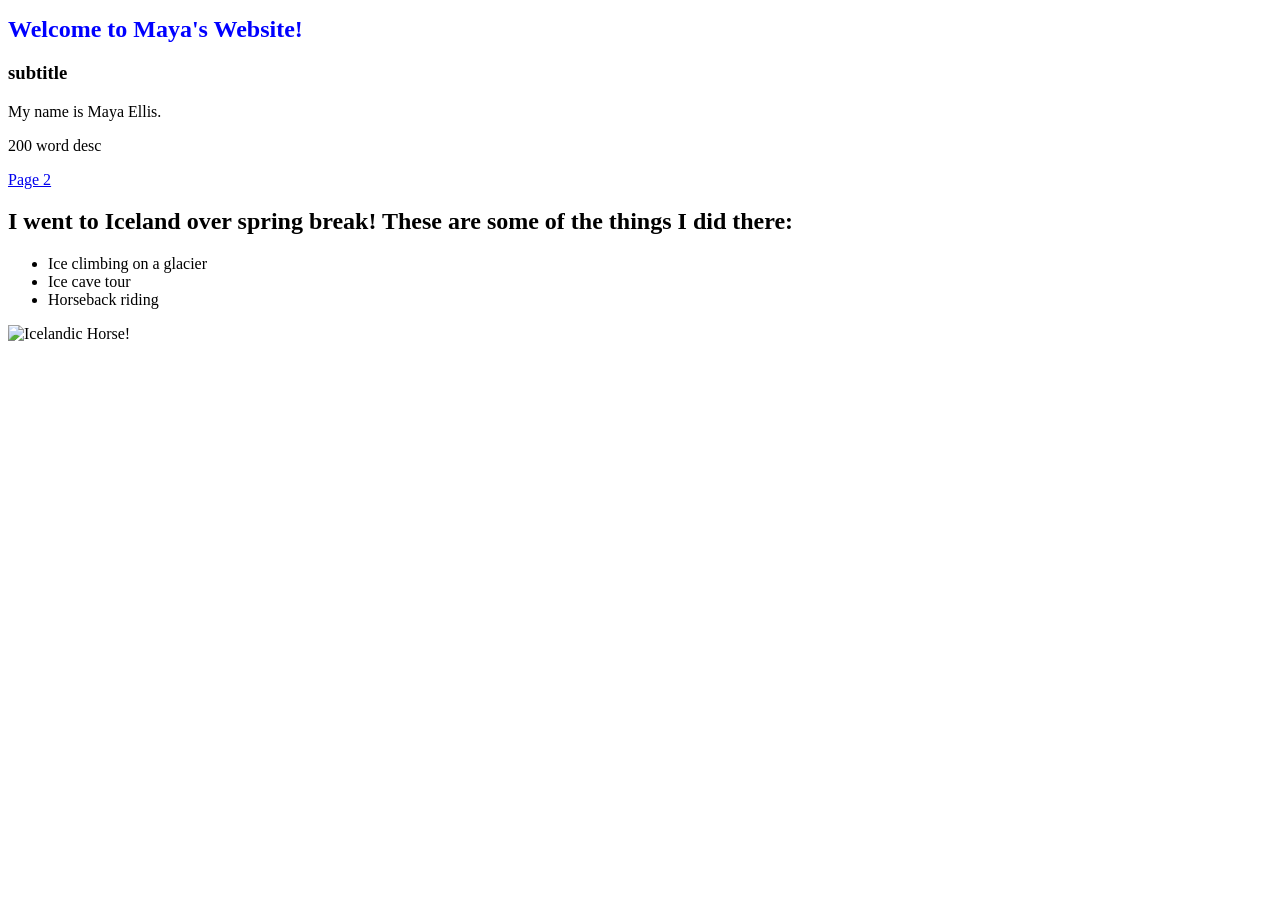
==== index.html @ 6cfb8e9b "Add initial HTML structure for Maya's website" ====
<!DOCTYPE html>
<html lang="en">
<head>
    <meta charset="UTF-8">
    <meta name="viewport" content="width=device-width, initial-scale=1.0">
    <title>My website</title>
    <link rel="stylesheet" href="style.css">
</head>
<body>
    <h1 style="font-size: 24px; color: blue;">Welcome to Maya's Website!</h1>

    <h3>subtitle</h3>


    <p id = 'main'>My name is Maya Ellis.</p>

    <p>200 word desc</p>

    <p class = 'link'><a href="test.html">Page 2</a></p>

    <h2>I went to Iceland over spring break! These are some of the things I did there:</h2>
  
    <ul>
        <li>Ice climbing on a glacier</li>
        <li>Ice cave tour</li>
        <li>Horseback riding</li>
    </ul>

    <img src="https://upload.wikimedia.org/wikipedia/commons/e/e6/IcelandicHorseInWinter.jpg" 
    alt="Icelandic Horse!" width = 500>
</body>
</html>
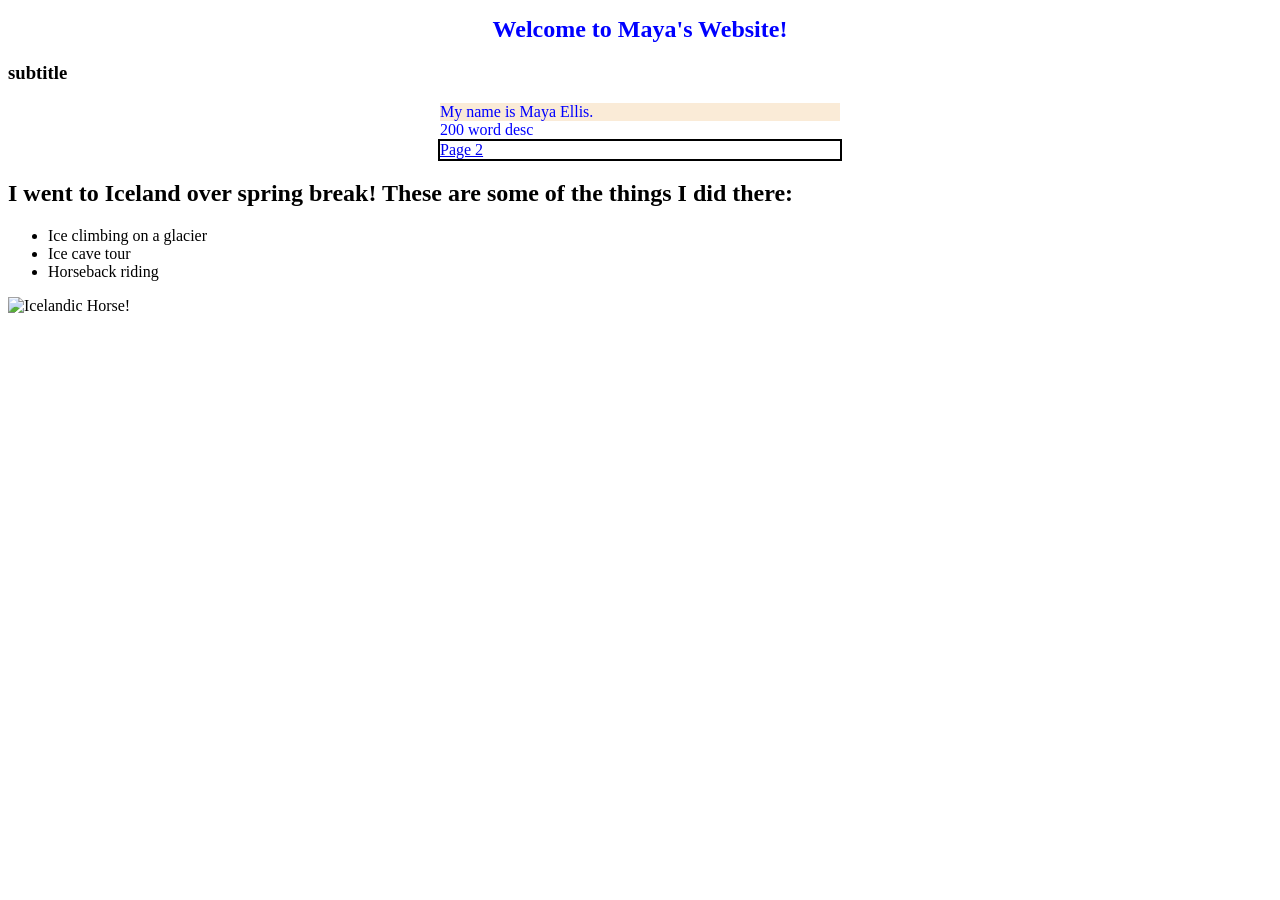
==== commit 104633dd: "Update link to Page 2 in index.html" ====
--- a/index.html
+++ b/index.html
@@ -16,7 +16,7 @@
 
     <p>200 word desc</p>
 
-    <p class = 'link'><a href="test.html">Page 2</a></p>
+    <p class = 'link'><a href="page2.html">Page 2</a></p>
 
     <h2>I went to Iceland over spring break! These are some of the things I did there:</h2>
   
--- a/style.css
+++ b/style.css
@@ -0,0 +1,18 @@
+h1 {
+    text-align: center;
+}
+
+p {
+    width: 400px;
+    margin: 0 auto;
+    color: blue
+}
+
+#main {
+    color: blue;
+    background-color: antiquewhite;
+}
+
+.link {
+    border: 2px solid black
+}
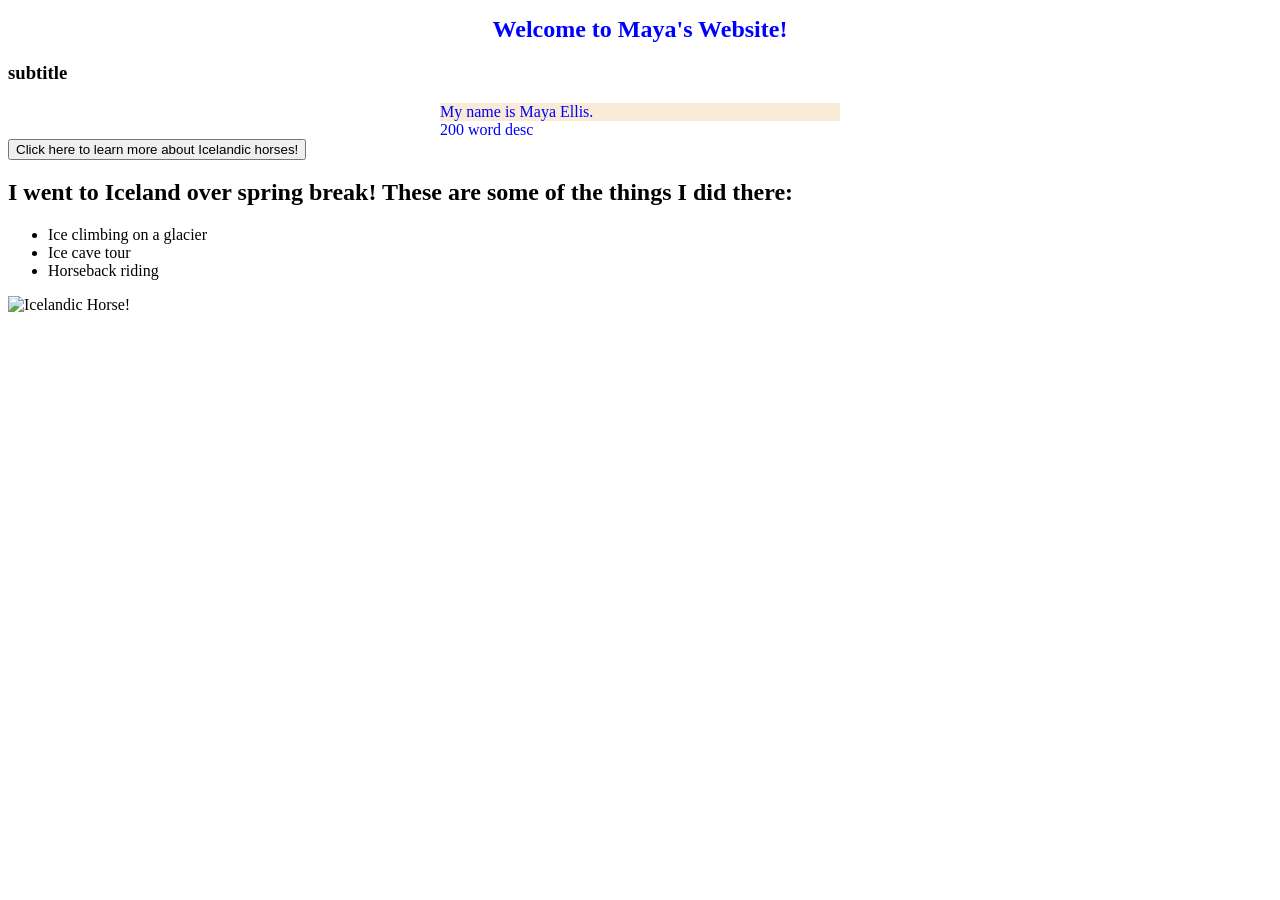
==== commit 6f405e31: "Replace link with button for navigation to Page 2" ====
--- a/index.html
+++ b/index.html
@@ -16,7 +16,13 @@
 
     <p>200 word desc</p>
 
-    <p class = 'link'><a href="page2.html">Page 2</a></p>
+    <button id = 'navigateButton'>Click here to learn more about Icelandic horses!</button>
+    <script>
+        const navigateButton = document.getElementById('navigateButton')
+        navigateButton.addEventListener('click', function(){
+            window.location.href = 'page2.html'
+        })
+    </script>
 
     <h2>I went to Iceland over spring break! These are some of the things I did there:</h2>
   
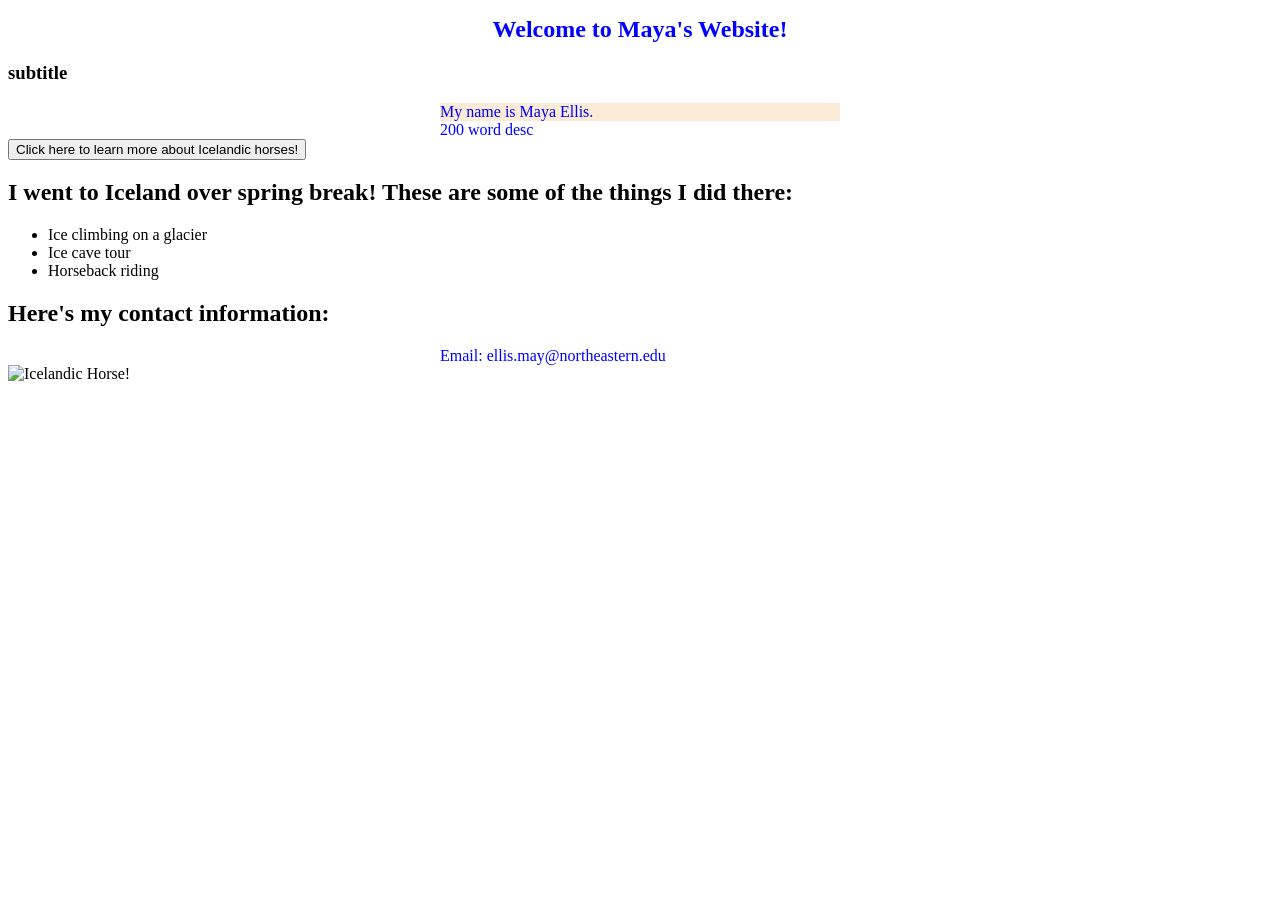
==== commit e60c055c: "Add contact information to index.html Added contact information section with email." ====
--- a/index.html
+++ b/index.html
@@ -32,6 +32,9 @@
         <li>Horseback riding</li>
     </ul>
 
+    <h2>Here's my contact information:</h2>
+    <p>Email: ellis.may@northeastern.edu</p>
+
     <img src="https://upload.wikimedia.org/wikipedia/commons/e/e6/IcelandicHorseInWinter.jpg" 
     alt="Icelandic Horse!" width = 500>
 </body>
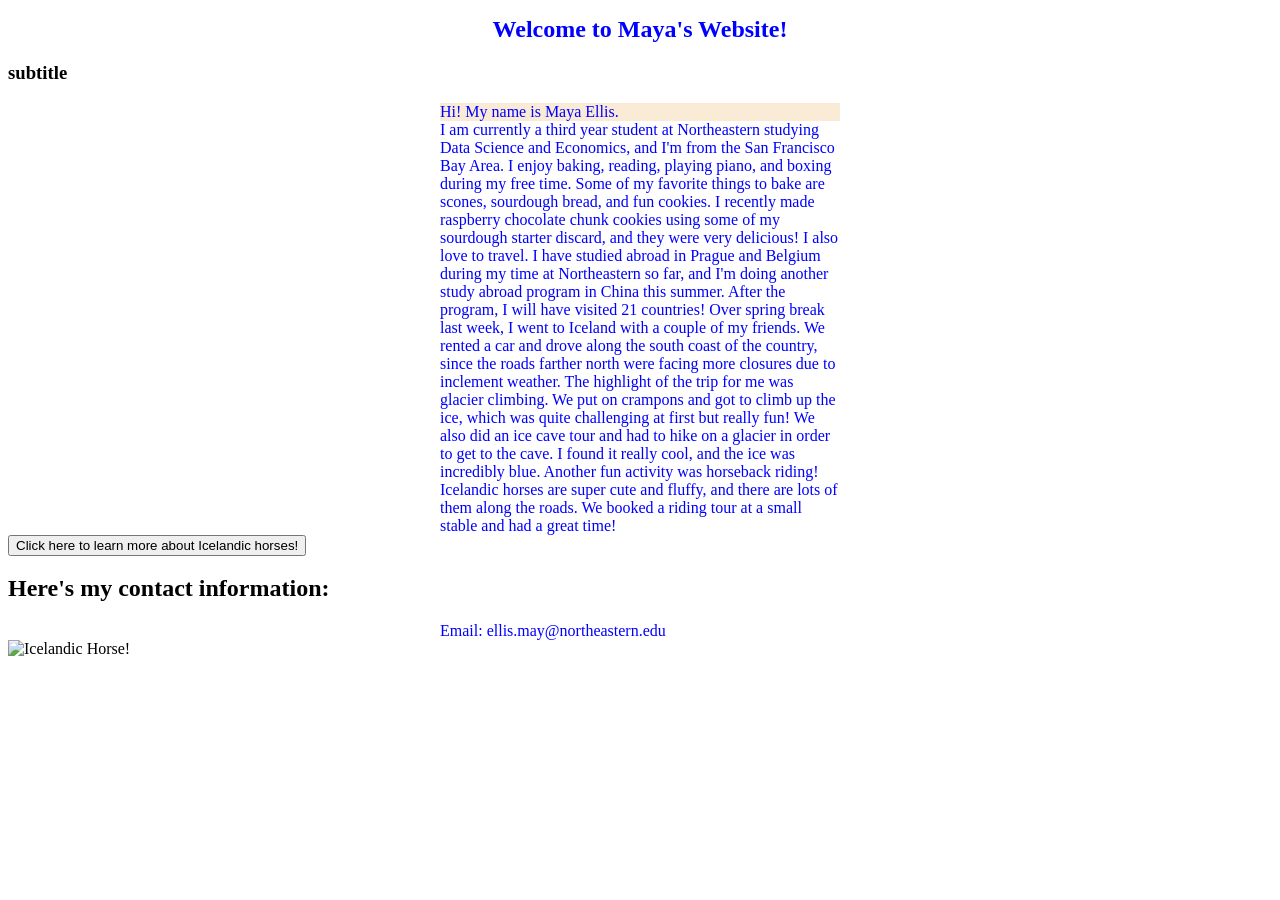
==== commit a5853149: "Revise personal description and travel details Updated personal introduction and added detailed trav" ====
--- a/index.html
+++ b/index.html
@@ -12,9 +12,14 @@
     <h3>subtitle</h3>
 
 
-    <p id = 'main'>My name is Maya Ellis.</p>
+    <p id = 'main'>Hi! My name is Maya Ellis.</p>
 
-    <p>200 word desc</p>
+    <p>I am currently a third year student at Northeastern studying Data Science and Economics, and I'm from the San Francisco Bay Area.
+    I enjoy baking, reading, playing piano, and boxing during my free time. Some of my favorite things to bake are scones, sourdough bread, and fun cookies. I recently made raspberry chocolate chunk cookies using some of my sourdough starter discard, and they were very delicious! 
+    I also love to travel. I have studied abroad in Prague and Belgium during my time at Northeastern so far, and I'm doing another study abroad program in China this summer. After the program, I will have visited 21 countries! Over spring break last week, I went to Iceland with a couple of my friends.
+    We rented a car and drove along the south coast of the country, since the roads farther north were facing more closures due to inclement weather. The highlight of the trip for me was glacier climbing. We put on crampons and got to climb up the ice, which was quite challenging at first but really fun!
+    We also did an ice cave tour and had to hike on a glacier in order to get to the cave. I found it really cool, and the ice was incredibly blue. Another fun activity was horseback riding! Icelandic horses are super cute and fluffy, and there are lots of them along the roads. We booked a riding tour at a small stable and had a great time!
+    </p>
 
     <button id = 'navigateButton'>Click here to learn more about Icelandic horses!</button>
     <script>
@@ -24,14 +29,6 @@
         })
     </script>
 
-    <h2>I went to Iceland over spring break! These are some of the things I did there:</h2>
-  
-    <ul>
-        <li>Ice climbing on a glacier</li>
-        <li>Ice cave tour</li>
-        <li>Horseback riding</li>
-    </ul>
-
     <h2>Here's my contact information:</h2>
     <p>Email: ellis.may@northeastern.edu</p>
 
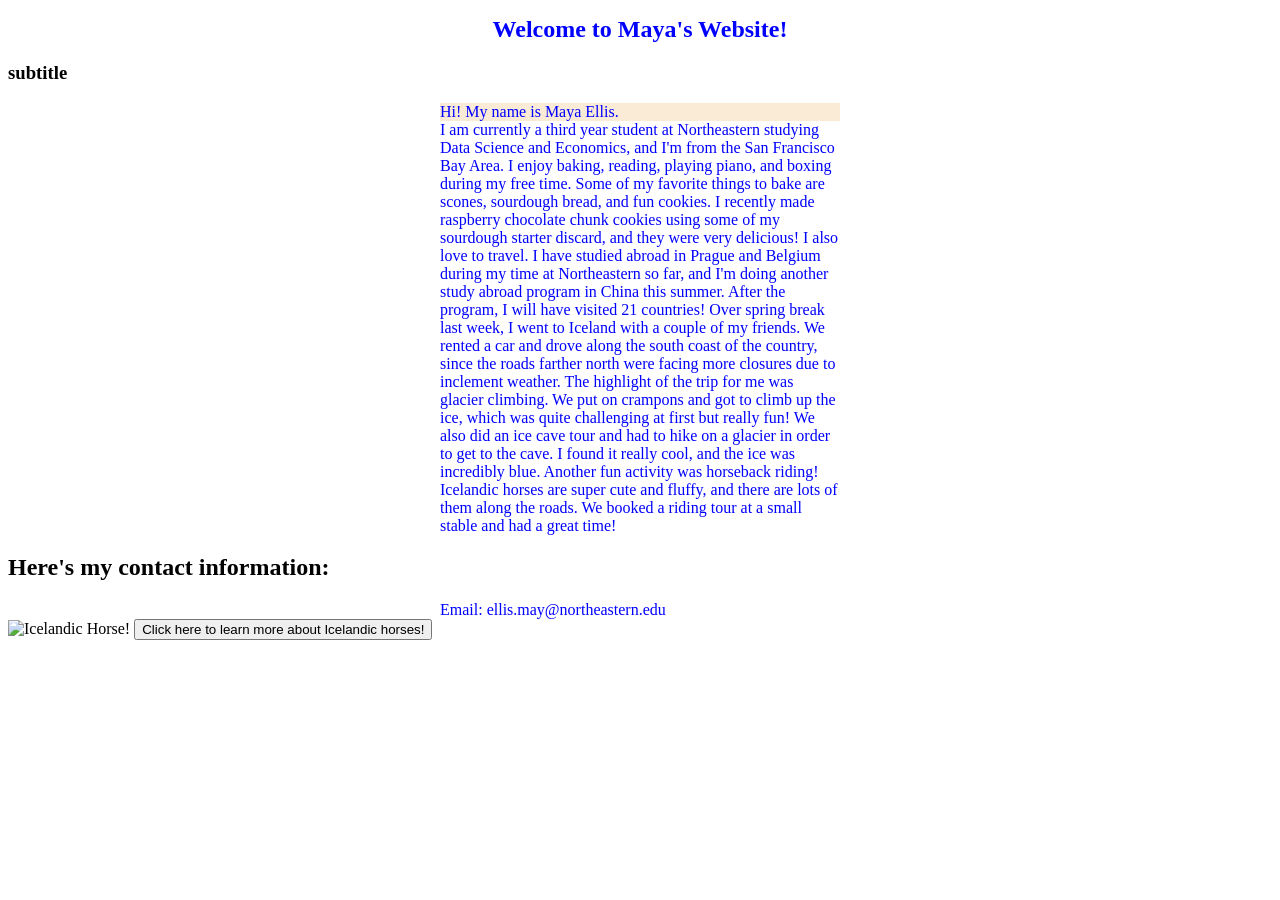
==== commit 063e7c33: "Add contact information and image to index.html" ====
--- a/index.html
+++ b/index.html
@@ -21,6 +21,12 @@
     We also did an ice cave tour and had to hike on a glacier in order to get to the cave. I found it really cool, and the ice was incredibly blue. Another fun activity was horseback riding! Icelandic horses are super cute and fluffy, and there are lots of them along the roads. We booked a riding tour at a small stable and had a great time!
     </p>
 
+    <h2>Here's my contact information:</h2>
+    <p>Email: ellis.may@northeastern.edu</p>
+
+    <img src="https://upload.wikimedia.org/wikipedia/commons/e/e6/IcelandicHorseInWinter.jpg" 
+    alt="Icelandic Horse!" width = 500>
+
     <button id = 'navigateButton'>Click here to learn more about Icelandic horses!</button>
     <script>
         const navigateButton = document.getElementById('navigateButton')
@@ -28,11 +34,5 @@
             window.location.href = 'page2.html'
         })
     </script>
-
-    <h2>Here's my contact information:</h2>
-    <p>Email: ellis.may@northeastern.edu</p>
-
-    <img src="https://upload.wikimedia.org/wikipedia/commons/e/e6/IcelandicHorseInWinter.jpg" 
-    alt="Icelandic Horse!" width = 500>
 </body>
 </html>
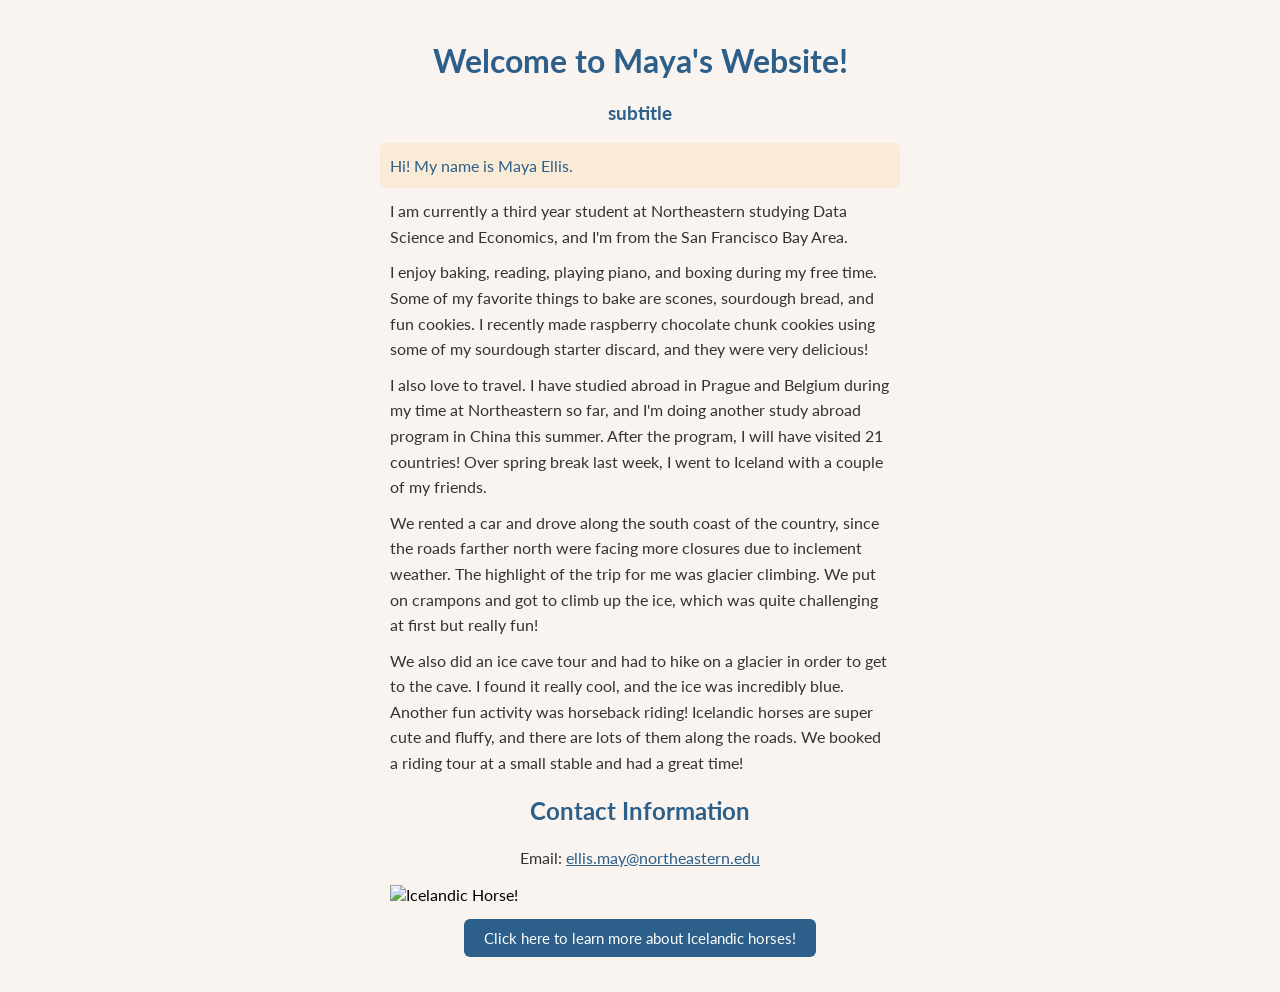
==== commit 8732c08c: "Revise title and enhance contact information layout Updated the title and structured the contact inf" ====
--- a/index.html
+++ b/index.html
@@ -3,26 +3,27 @@
 <head>
     <meta charset="UTF-8">
     <meta name="viewport" content="width=device-width, initial-scale=1.0">
-    <title>My website</title>
+    <title>Maya's Website</title>
     <link rel="stylesheet" href="style.css">
 </head>
 <body>
-    <h1 style="font-size: 24px; color: blue;">Welcome to Maya's Website!</h1>
+    <h1>Welcome to Maya's Website!</h1>
 
     <h3>subtitle</h3>
 
 
     <p id = 'main'>Hi! My name is Maya Ellis.</p>
 
-    <p>I am currently a third year student at Northeastern studying Data Science and Economics, and I'm from the San Francisco Bay Area.
-    I enjoy baking, reading, playing piano, and boxing during my free time. Some of my favorite things to bake are scones, sourdough bread, and fun cookies. I recently made raspberry chocolate chunk cookies using some of my sourdough starter discard, and they were very delicious! 
-    I also love to travel. I have studied abroad in Prague and Belgium during my time at Northeastern so far, and I'm doing another study abroad program in China this summer. After the program, I will have visited 21 countries! Over spring break last week, I went to Iceland with a couple of my friends.
-    We rented a car and drove along the south coast of the country, since the roads farther north were facing more closures due to inclement weather. The highlight of the trip for me was glacier climbing. We put on crampons and got to climb up the ice, which was quite challenging at first but really fun!
-    We also did an ice cave tour and had to hike on a glacier in order to get to the cave. I found it really cool, and the ice was incredibly blue. Another fun activity was horseback riding! Icelandic horses are super cute and fluffy, and there are lots of them along the roads. We booked a riding tour at a small stable and had a great time!
-    </p>
+    <p>I am currently a third year student at Northeastern studying Data Science and Economics, and I'm from the San Francisco Bay Area.</p>
+    <p>I enjoy baking, reading, playing piano, and boxing during my free time. Some of my favorite things to bake are scones, sourdough bread, and fun cookies. I recently made raspberry chocolate chunk cookies using some of my sourdough starter discard, and they were very delicious!</p>
+    <p>I also love to travel. I have studied abroad in Prague and Belgium during my time at Northeastern so far, and I'm doing another study abroad program in China this summer. After the program, I will have visited 21 countries! Over spring break last week, I went to Iceland with a couple of my friends.</p>
+    <p>We rented a car and drove along the south coast of the country, since the roads farther north were facing more closures due to inclement weather. The highlight of the trip for me was glacier climbing. We put on crampons and got to climb up the ice, which was quite challenging at first but really fun!</p>
+    <p>We also did an ice cave tour and had to hike on a glacier in order to get to the cave. I found it really cool, and the ice was incredibly blue. Another fun activity was horseback riding! Icelandic horses are super cute and fluffy, and there are lots of them along the roads. We booked a riding tour at a small stable and had a great time!</p>
 
-    <h2>Here's my contact information:</h2>
-    <p>Email: ellis.may@northeastern.edu</p>
+    <div class="contact-section">
+        <h2>Contact Information</h2>
+        <p>Email: <a href="mailto:ellis.may@northeastern.edu">ellis.may@northeastern.edu</a></p>
+    </div>
 
     <img src="https://upload.wikimedia.org/wikipedia/commons/e/e6/IcelandicHorseInWinter.jpg" 
     alt="Icelandic Horse!" width = 500>
--- a/style.css
+++ b/style.css
@@ -1,18 +1,71 @@
+@import url('https://fonts.googleapis.com/css2?family=Lato:wght@400;700&display=swap');
+
+body {
+    font-family: 'Lato', sans-serif;
+    background-color: #f9f4ef;
+    margin: 0;
+    padding: 20px;
+}
+
 h1 {
     text-align: center;
+    color: #2c5f8a;
+}
+
+h2, h3, h4 {
+    text-align: center;
+    color: #2c5f8a;
 }
 
 p {
-    width: 400px;
-    margin: 0 auto;
-    color: blue
+    width: 500px;
+    margin: 10px auto;
+    color: #333;
+    line-height: 1.6;
 }
 
 #main {
-    color: blue;
+    color: #2c5f8a;
     background-color: antiquewhite;
+    padding: 10px;
+    border-radius: 6px;
 }
 
-.link {
-    border: 2px solid black
+ul, ol {
+    width: 500px;
+    margin: 10px auto;
+    color: #333;
+    line-height: 1.8;
 }
+
+button {
+    display: block;
+    margin: 15px auto;
+    padding: 10px 20px;
+    background-color: #2c5f8a;
+    color: white;
+    border: none;
+    border-radius: 6px;
+    cursor: pointer;
+    font-family: 'Lato', sans-serif;
+    font-size: 15px;
+}
+
+button:hover {
+    background-color: #1a3f5c;
+}
+
+img {
+    display: block;
+    margin: 15px auto;
+}
+
+.contact-section {
+    text-align: center;
+    margin-top: 20px;
+}
+
+.contact-section a {
+    color: #2c5f8a;
+    text-decoration: underline;
+}
